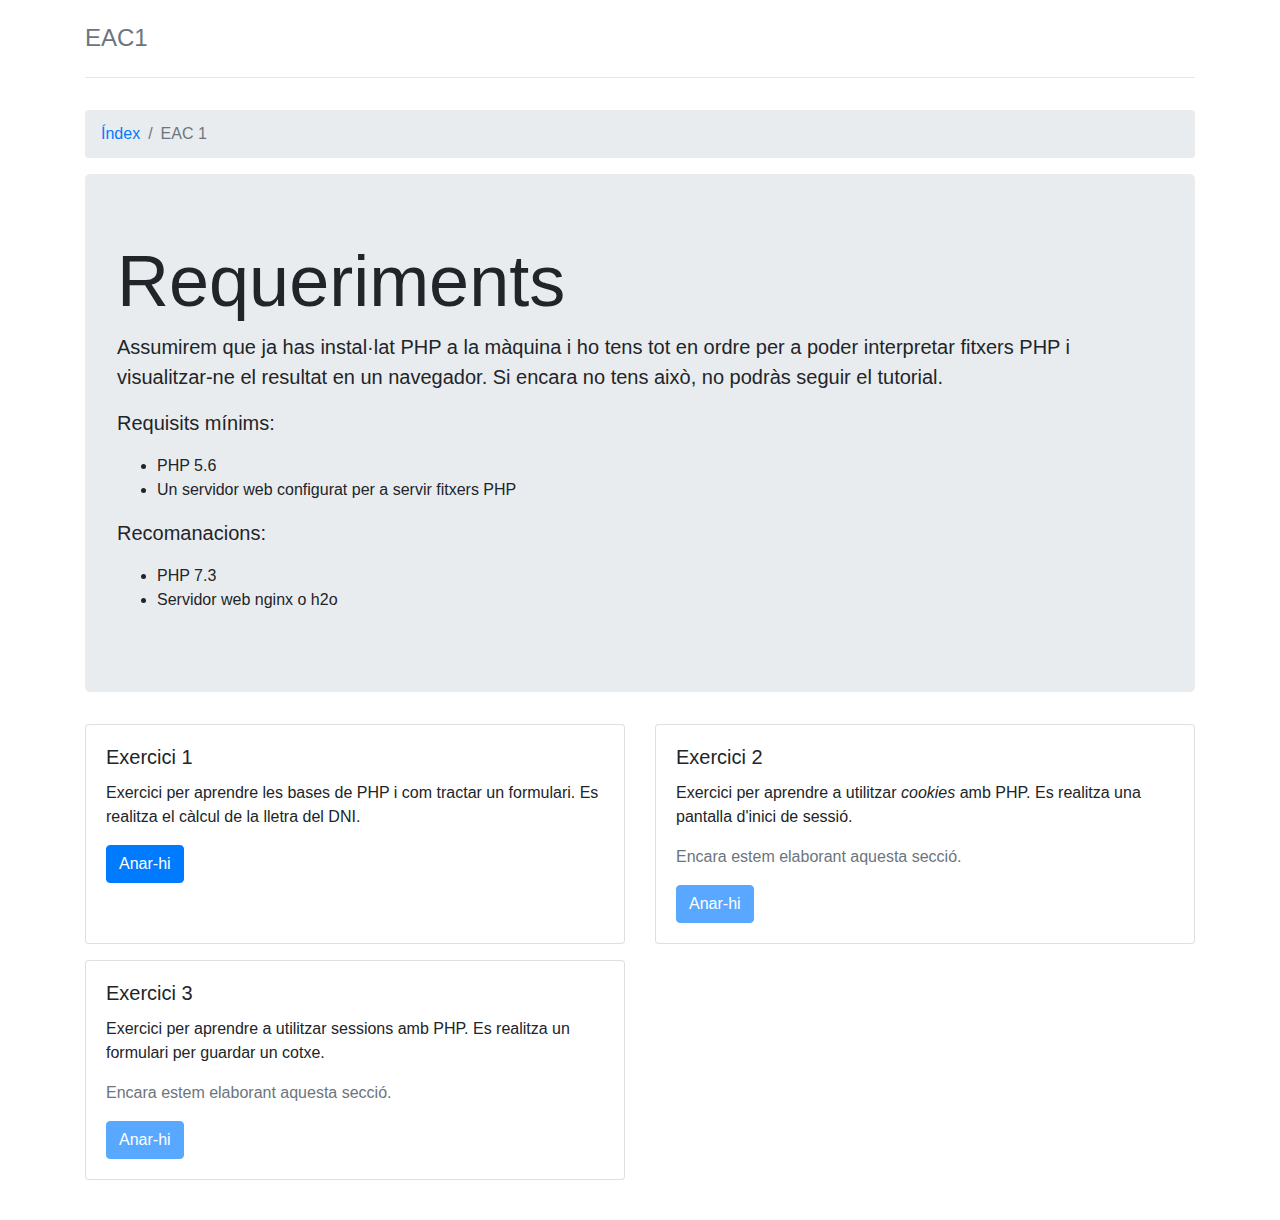
==== EAC1/index.html @ 3b0ba6c8 "EAC 1 - Exercici 1" ====
<!DOCTYPE html>
<html lang="en" dir="ltr">
  <head>
    <meta charset="utf-8">
    <title>EAC 1</title>
    <link href="https://stackpath.bootstrapcdn.com/bootstrap/4.3.1/css/bootstrap.min.css" rel="stylesheet" integrity="sha384-ggOyR0iXCbMQv3Xipma34MD+dH/1fQ784/j6cY/iJTQUOhcWr7x9JvoRxT2MZw1T" crossorigin="anonymous">
    <link href="/css/main.css" rel="stylesheet" />
  </head>
  <body>
    <div class="container">
      <div class="header clearfix">
        <h4 class="text-muted">EAC1</h4>
      </div>
      <nav aria-label="breadcrumb">
        <ol class="breadcrumb">
          <li class="breadcrumb-item"><a href="/index.html">Índex</a></li>
          <li class="breadcrumb-item active" aria-current="page">EAC 1</li>
        </ol>
      </nav>
      <div class="jumbotron">
        <h1 class="display-3">Requeriments</h1>
        <p class="lead">
          Assumirem que ja has instal·lat PHP a la màquina i ho tens tot en ordre per a poder
          interpretar fitxers PHP i visualitzar-ne el resultat en un navegador.
          Si encara no tens això, no podràs seguir el tutorial.
        </p>
        <p class="lead">
          Requisits mínims:
        </p>
        <ul>
          <li>PHP 5.6</li>
          <li>Un servidor web configurat per a servir fitxers PHP</li>
        </ul>
        <p class="lead">
          Recomanacions:
        </p>
        <ul>
          <li>PHP 7.3</li>
          <li>Servidor web nginx o h2o</li>
        </ul>
      </div>
      <div>
      <div class="row">
        <div class="col-lg-6">
          <div class="card">
            <div class="card-body">
              <h5 class="card-title">Exercici 1</h5>
              <p class="card-text">
                Exercici per aprendre les bases de PHP i com tractar un formulari.
                Es realitza el càlcul de la lletra del DNI.
              </p>
              <a href="exercici1.html" class="btn btn-primary">Anar-hi</a>
            </div>
          </div>
        </div>
        <div class="col-lg-6">
          <div class="card">
            <div class="card-body">
              <h5 class="card-title">Exercici 2</h5>
              <p class="card-text">
                Exercici per aprendre a utilitzar <em>cookies</em> amb PHP.
                Es realitza una pantalla d'inici de sessió.
              </p>
              <p class="text-muted">Encara estem elaborant aquesta secció.</p>
              <a href="exercici2.html" class="btn btn-primary disabled">Anar-hi</a>
            </div>
          </div>
        </div>
      </div>
      <div class="row">
        <div class="col-lg-6">
          <div class="card">
            <div class="card-body">
              <h5 class="card-title">Exercici 3</h5>
              <p class="card-text">
                Exercici per aprendre a utilitzar sessions amb PHP.
                Es realitza un formulari per guardar un cotxe.
              </p>
              <p class="text-muted">Encara estem elaborant aquesta secció.</p>
              <a href="exercici3.html" class="btn btn-primary disabled">Anar-hi</a>
            </div>
          </div>
        </div>
        <div class="col-lg-6"></div>
      </div>
    </div>
    <script src="https://cdnjs.cloudflare.com/ajax/libs/jquery/3.3.1/jquery.min.js" integrity="sha256-FgpCb/KJQlLNfOu91ta32o/NMZxltwRo8QtmkMRdAu8=" crossorigin="anonymous"></script>
    <script src="https://stackpath.bootstrapcdn.com/bootstrap/4.3.1/js/bootstrap.bundle.min.js" integrity="sha384-xrRywqdh3PHs8keKZN+8zzc5TX0GRTLCcmivcbNJWm2rs5C8PRhcEn3czEjhAO9o" crossorigin="anonymous"></script>
  </body>
</html>
---- css/main.css ----
body {
  padding-top: 1.5rem;
  padding-bottom: 1.5rem;
}

.header {
  padding-bottom: 1rem;
  border-bottom: .05rem solid #e5e5e5;
}

.card {
  height: 100%;
}

.row {
  margin-bottom: 1rem;
}

@media screen and (min-width: 48em) {
  .header {
    margin-bottom: 2rem;
  }
}
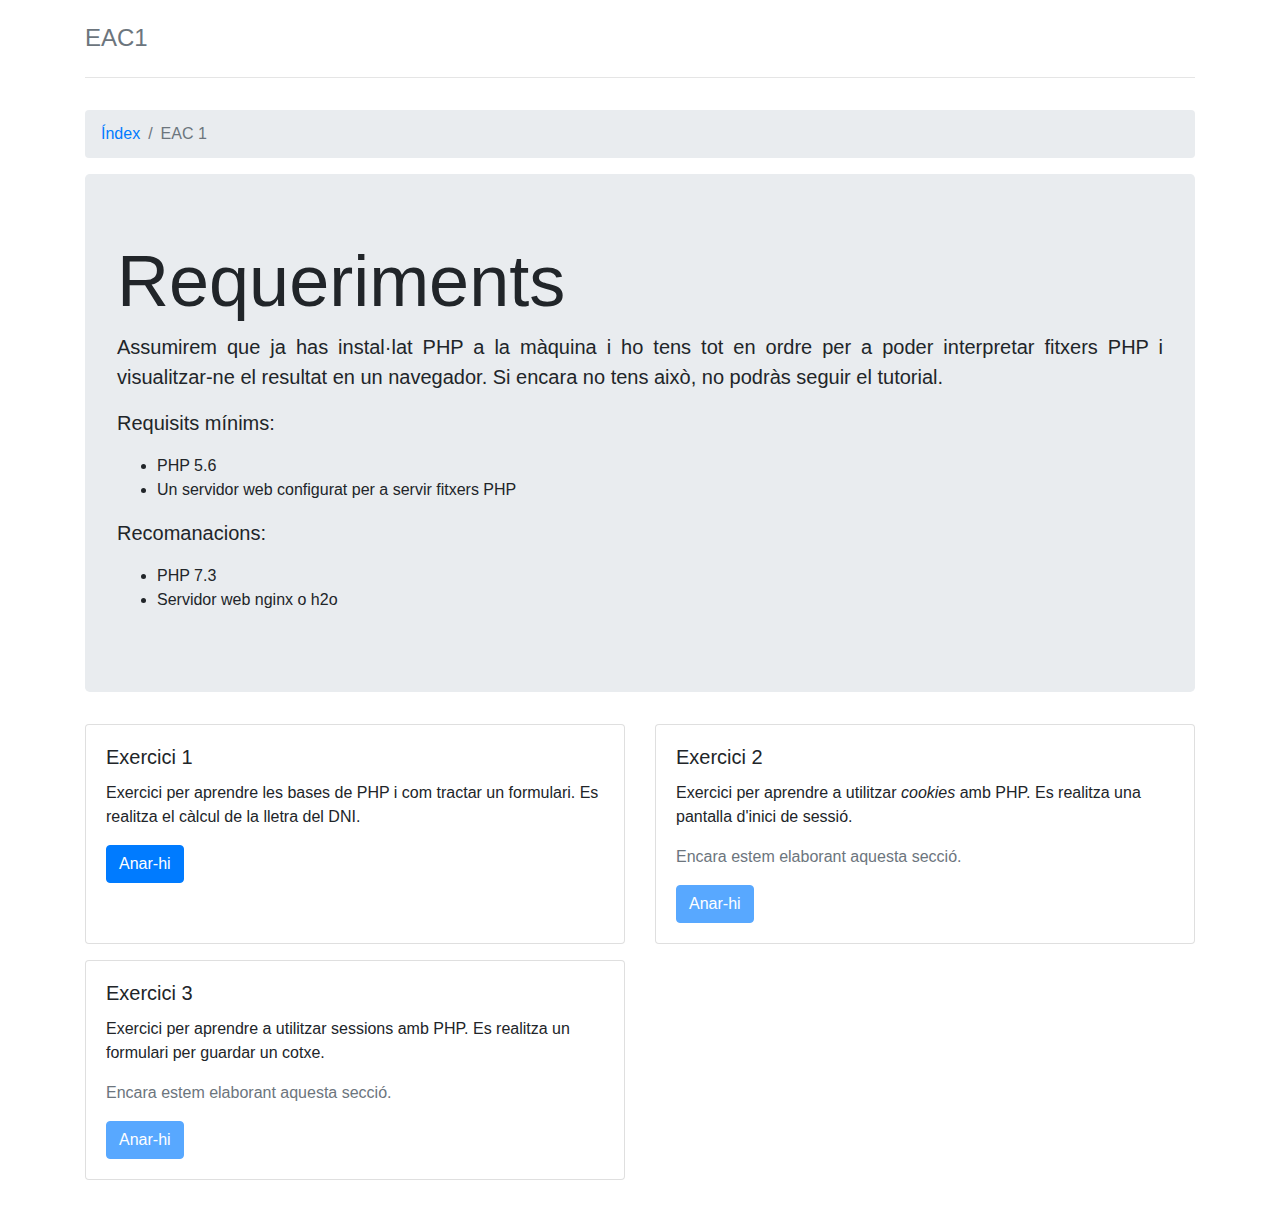
==== commit 58d315d0: "Navigation fixes" ====
--- a/EAC1/index.html
+++ b/EAC1/index.html
@@ -4,7 +4,7 @@
     <meta charset="utf-8">
     <title>EAC 1</title>
     <link href="https://stackpath.bootstrapcdn.com/bootstrap/4.3.1/css/bootstrap.min.css" rel="stylesheet" integrity="sha384-ggOyR0iXCbMQv3Xipma34MD+dH/1fQ784/j6cY/iJTQUOhcWr7x9JvoRxT2MZw1T" crossorigin="anonymous">
-    <link href="/css/main.css" rel="stylesheet" />
+    <link href="../css/main.css" rel="stylesheet" />
   </head>
   <body>
     <div class="container">
@@ -13,13 +13,13 @@
       </div>
       <nav aria-label="breadcrumb">
         <ol class="breadcrumb">
-          <li class="breadcrumb-item"><a href="/index.html">Índex</a></li>
+          <li class="breadcrumb-item"><a href="../index.html">Índex</a></li>
           <li class="breadcrumb-item active" aria-current="page">EAC 1</li>
         </ol>
       </nav>
       <div class="jumbotron">
         <h1 class="display-3">Requeriments</h1>
-        <p class="lead">
+        <p class="lead text-justify">
           Assumirem que ja has instal·lat PHP a la màquina i ho tens tot en ordre per a poder
           interpretar fitxers PHP i visualitzar-ne el resultat en un navegador.
           Si encara no tens això, no podràs seguir el tutorial.
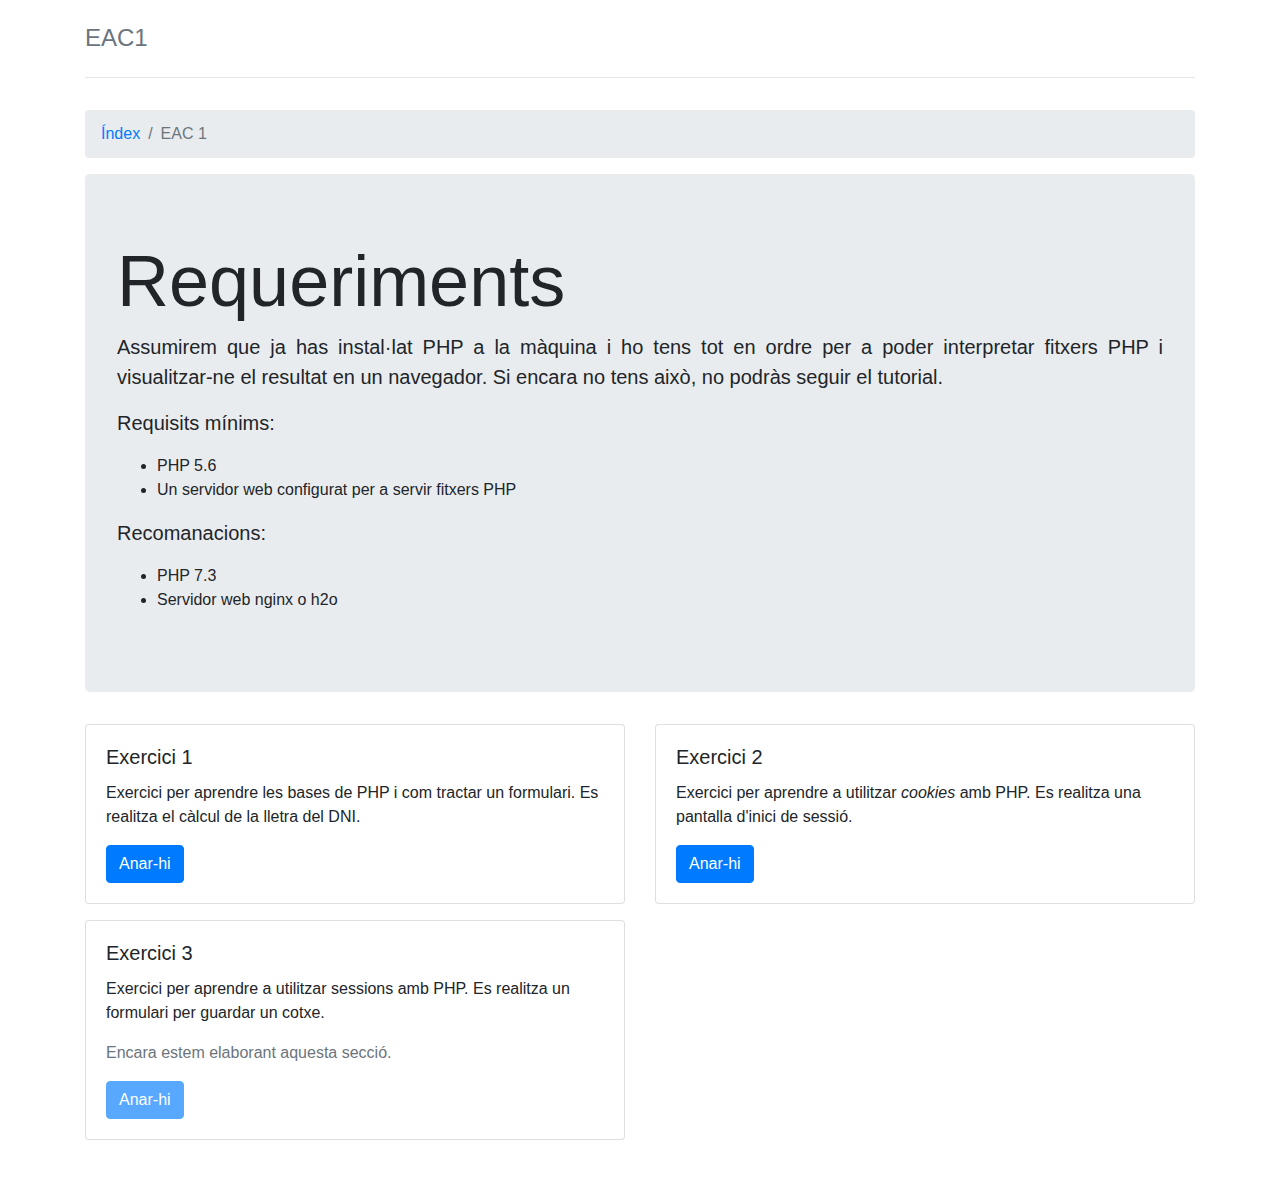
==== commit 26724d1e: "EAC 1 - Exercici 2" ====
--- a/EAC1/index.html
+++ b/EAC1/index.html
@@ -61,8 +61,7 @@
                 Exercici per aprendre a utilitzar <em>cookies</em> amb PHP.
                 Es realitza una pantalla d'inici de sessió.
               </p>
-              <p class="text-muted">Encara estem elaborant aquesta secció.</p>
-              <a href="exercici2.html" class="btn btn-primary disabled">Anar-hi</a>
+              <a href="exercici2.html" class="btn btn-primary">Anar-hi</a>
             </div>
           </div>
         </div>
